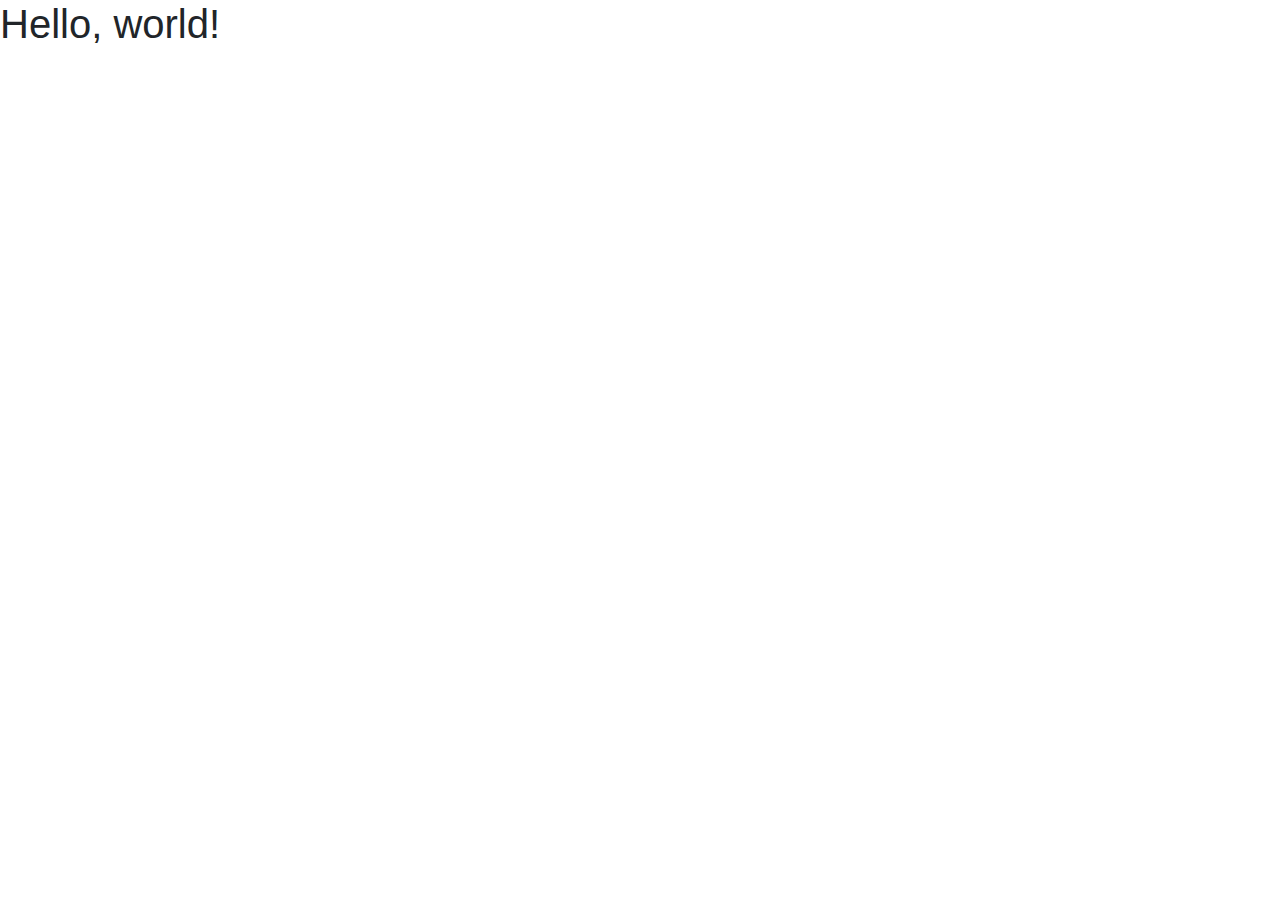
==== index.html @ e5454ae0 "first save bootstrap" ====
<!doctype html>
<html lang="en">
  <head>
    <!-- Required meta tags -->
    <meta charset="utf-8">
    <meta name="viewport" content="width=device-width, initial-scale=1, shrink-to-fit=no">

    <!-- Bootstrap CSS -->
    <link rel="stylesheet" href="https://stackpath.bootstrapcdn.com/bootstrap/4.4.1/css/bootstrap.min.css" integrity="sha384-Vkoo8x4CGsO3+Hhxv8T/Q5PaXtkKtu6ug5TOeNV6gBiFeWPGFN9MuhOf23Q9Ifjh" crossorigin="anonymous">
	<link href="css/styles.css" rel="stylesheet" type="text/css">
    <title>Hello, world!</title>
  </head>
  <body>
    <h1>Hello, world!</h1>

    <!-- Optional JavaScript -->
    <!-- jQuery first, then Popper.js, then Bootstrap JS -->
    <script src="https://code.jquery.com/jquery-3.4.1.slim.min.js" integrity="sha384-J6qa4849blE2+poT4WnyKhv5vZF5SrPo0iEjwBvKU7imGFAV0wwj1yYfoRSJoZ+n" crossorigin="anonymous"></script>
    <script src="https://cdn.jsdelivr.net/npm/popper.js@1.16.0/dist/umd/popper.min.js" integrity="sha384-Q6E9RHvbIyZFJoft+2mJbHaEWldlvI9IOYy5n3zV9zzTtmI3UksdQRVvoxMfooAo" crossorigin="anonymous"></script>
    <script src="https://stackpath.bootstrapcdn.com/bootstrap/4.4.1/js/bootstrap.min.js" integrity="sha384-wfSDF2E50Y2D1uUdj0O3uMBJnjuUD4Ih7YwaYd1iqfktj0Uod8GCExl3Og8ifwB6" crossorigin="anonymous"></script>
  </body>
</html>
---- css/styles.css ----
@charset "utf-8";
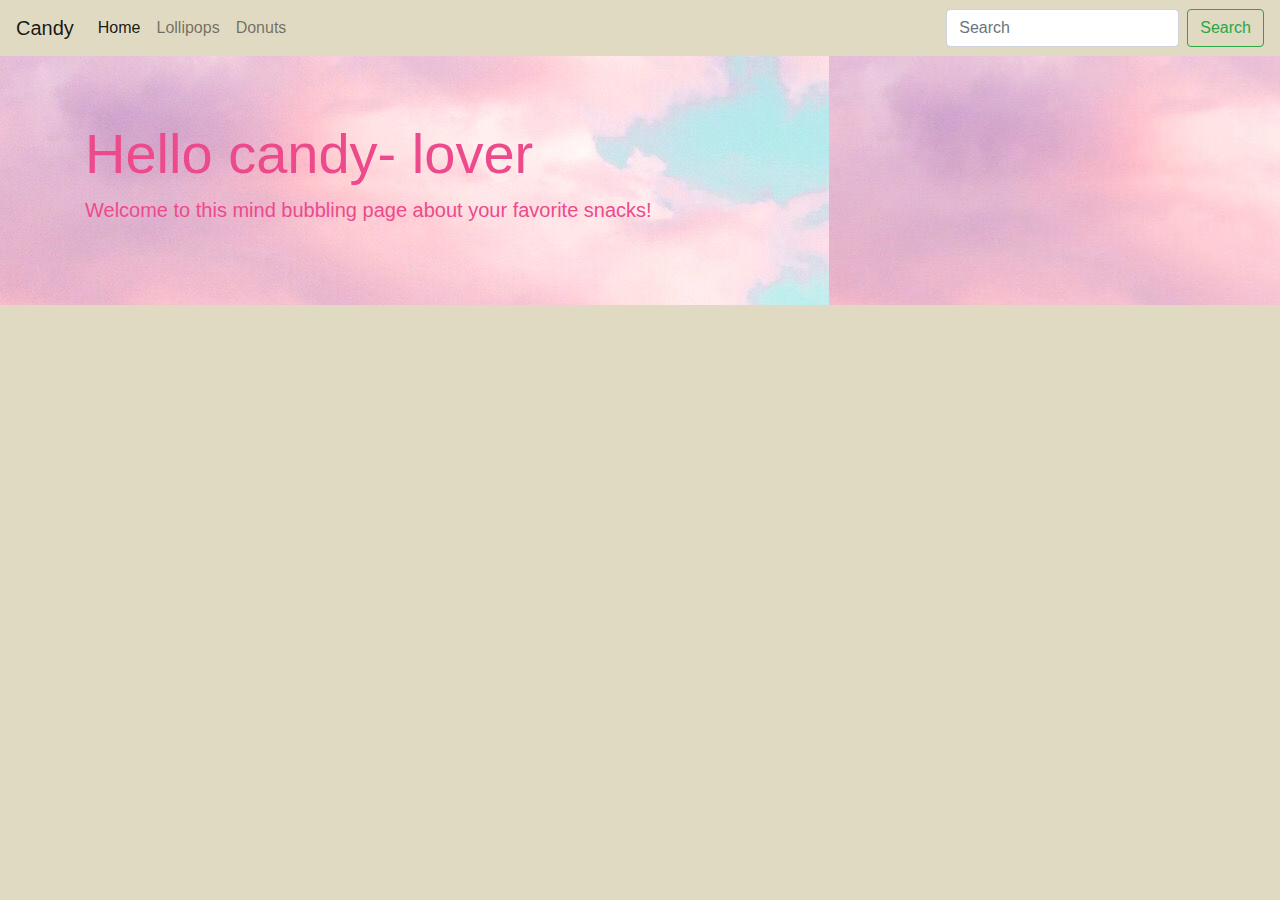
==== commit 7950b96f: "1st css save" ====
--- a/index.html
+++ b/index.html
@@ -6,17 +6,58 @@
     <meta name="viewport" content="width=device-width, initial-scale=1, shrink-to-fit=no">
 
     <!-- Bootstrap CSS -->
-    <link rel="stylesheet" href="https://stackpath.bootstrapcdn.com/bootstrap/4.4.1/css/bootstrap.min.css" integrity="sha384-Vkoo8x4CGsO3+Hhxv8T/Q5PaXtkKtu6ug5TOeNV6gBiFeWPGFN9MuhOf23Q9Ifjh" crossorigin="anonymous">
+    <link rel="stylesheet" href="css/bootstrap.min.css">
 	<link href="css/styles.css" rel="stylesheet" type="text/css">
     <title>Hello, world!</title>
   </head>
   <body>
-    <h1>Hello, world!</h1>
+<!-- top of the page -->
+	<nav class="navbar navbar-expand-lg navbar-light">
+  <a class="navbar-brand" href="#">Candy</a>
+  <button class="navbar-toggler" type="button" data-toggle="collapse" data-target="#navbarSupportedContent" aria-controls="navbarSupportedContent" aria-expanded="false" aria-label="Toggle navigation">
+    <span class="navbar-toggler-icon"></span>
+  </button>
+
+  <div class="collapse navbar-collapse" id="navbarSupportedContent">
+    <ul class="navbar-nav mr-auto">
+      <li class="nav-item active">
+        <a class="nav-link" href="#">Home <span class="sr-only">(current)</span></a>
+      </li>
+      <li class="nav-item">
+        <a class="nav-link" href="#">Lollipops</a>
+      </li>
+      <li class="nav-item dropdown">
+        <a class="nav-link" href="#" role="button" data-toggle="dropdown" aria-haspopup="true" aria-expanded="false">
+          Donuts
+        </a>
+        <div class="dropdown-menu" aria-labelledby="navbarDropdown">
+          <a class="dropdown-item" href="#">Action</a>
+          <a class="dropdown-item" href="#">Another action</a>
+          <div class="dropdown-divider"></div>
+          <a class="dropdown-item" href="#">Something else here</a>
+        </div>
+      </li>
+      <li>
+      </li>
+    </ul>
+    <form class="form-inline my-2 my-lg-0">
+      <input class="form-control mr-sm-2" type="search" placeholder="Search" aria-label="Search">
+      <button class="btn btn-outline-success my-2 my-sm-0" type="submit">Search</button>
+    </form>
+  </div>
+</nav>
+	  
+ <div class="jumbotron jumbotron-fluid col-lg-12">
+  <div class="container">
+    <h1 class="display-4">Hello candy- lover</h1>
+    <p class="lead">Welcome to this mind bubbling page about your favorite snacks!&nbsp; &nbsp;</p>
+  </div>
+</div>
+
 
     <!-- Optional JavaScript -->
-    <!-- jQuery first, then Popper.js, then Bootstrap JS -->
-    <script src="https://code.jquery.com/jquery-3.4.1.slim.min.js" integrity="sha384-J6qa4849blE2+poT4WnyKhv5vZF5SrPo0iEjwBvKU7imGFAV0wwj1yYfoRSJoZ+n" crossorigin="anonymous"></script>
-    <script src="https://cdn.jsdelivr.net/npm/popper.js@1.16.0/dist/umd/popper.min.js" integrity="sha384-Q6E9RHvbIyZFJoft+2mJbHaEWldlvI9IOYy5n3zV9zzTtmI3UksdQRVvoxMfooAo" crossorigin="anonymous"></script>
-    <script src="https://stackpath.bootstrapcdn.com/bootstrap/4.4.1/js/bootstrap.min.js" integrity="sha384-wfSDF2E50Y2D1uUdj0O3uMBJnjuUD4Ih7YwaYd1iqfktj0Uod8GCExl3Og8ifwB6" crossorigin="anonymous"></script>
+    <!-- jQuery first, Popper.js is included in bootstrap JS, then Bootstrap JS -->
+    <script src="js/jquery-3.4.1.slim.min"></script>
+    <script src="js/bootstrap.bundle.min.js"></script>
   </body>
 </html>--- a/css/styles.css
+++ b/css/styles.css
@@ -1 +1,12 @@
 @charset "utf-8";
+
+body {
+	background-color: #E1DAC2; 
+	color: #ED4A8C; 
+}
+
+.jumbotron-fluid {
+	background-image: url("../images/backgounnd2.jpg");
+}
+
+
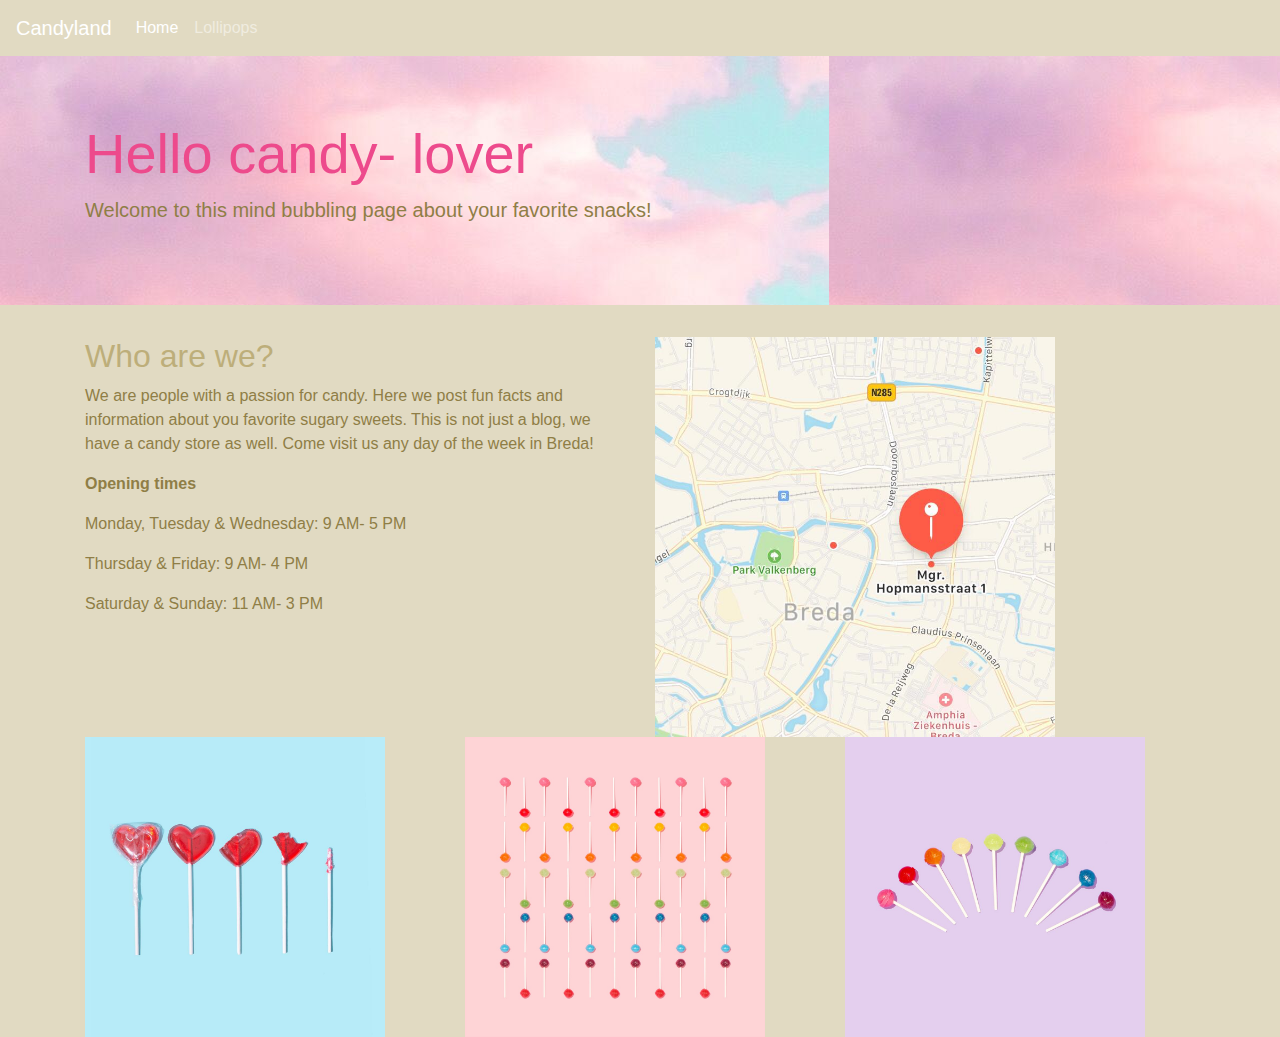
==== commit 28fb0571: "changes main page done" ====
--- a/index.html
+++ b/index.html
@@ -8,52 +8,77 @@
     <!-- Bootstrap CSS -->
     <link rel="stylesheet" href="css/bootstrap.min.css">
 	<link href="css/styles.css" rel="stylesheet" type="text/css">
-    <title>Hello, world!</title>
   </head>
-  <body>
-<!-- top of the page -->
-	<nav class="navbar navbar-expand-lg navbar-light">
-  <a class="navbar-brand" href="#">Candy</a>
-  <button class="navbar-toggler" type="button" data-toggle="collapse" data-target="#navbarSupportedContent" aria-controls="navbarSupportedContent" aria-expanded="false" aria-label="Toggle navigation">
+<!-- top of the page -->	
+<body>
+<header>
+  <nav class="navbar navbar-expand-lg navbar-dark">
+  <a class="navbar-brand" href="#">Candyland</a>
+  <button class="navbar-toggler" type="button" data-toggle="collapse" data-target="#navbarNav" aria-controls="navbarNav" aria-expanded="false" aria-label="Toggle navigation">
     <span class="navbar-toggler-icon"></span>
   </button>
-
-  <div class="collapse navbar-collapse" id="navbarSupportedContent">
-    <ul class="navbar-nav mr-auto">
+  <div class="collapse navbar-collapse" id="navbarNav">
+    <ul class="navbar-nav">
       <li class="nav-item active">
         <a class="nav-link" href="#">Home <span class="sr-only">(current)</span></a>
       </li>
       <li class="nav-item">
         <a class="nav-link" href="#">Lollipops</a>
       </li>
-      <li class="nav-item dropdown">
-        <a class="nav-link" href="#" role="button" data-toggle="dropdown" aria-haspopup="true" aria-expanded="false">
-          Donuts
-        </a>
-        <div class="dropdown-menu" aria-labelledby="navbarDropdown">
-          <a class="dropdown-item" href="#">Action</a>
-          <a class="dropdown-item" href="#">Another action</a>
-          <div class="dropdown-divider"></div>
-          <a class="dropdown-item" href="#">Something else here</a>
-        </div>
-      </li>
-      <li>
-      </li>
     </ul>
-    <form class="form-inline my-2 my-lg-0">
-      <input class="form-control mr-sm-2" type="search" placeholder="Search" aria-label="Search">
-      <button class="btn btn-outline-success my-2 my-sm-0" type="submit">Search</button>
-    </form>
   </div>
 </nav>
-	  
+</header>
+	
+<main>
  <div class="jumbotron jumbotron-fluid col-lg-12">
   <div class="container">
     <h1 class="display-4">Hello candy- lover</h1>
     <p class="lead">Welcome to this mind bubbling page about your favorite snacks!&nbsp; &nbsp;</p>
   </div>
 </div>
+	
+	<div class="container-fluid">
+</div>
+	<div class="container">
+  <div class="row">
+    <div class="col">
+		<h2> Who are we?</h2> 
+		<p>We are people with a passion for candy. Here we post fun facts and information about you favorite sugary sweets. This is not just a blog, we have a candy store as well. Come visit us any day of the week in Breda!</p>
+		<p> <strong>Opening times</strong>&nbsp;</p>
 
+<p>Monday, Tuesday & Wednesday: 9 AM- 5 PM</p>
+<p>Thursday & Friday: 9 AM- 4 PM</p>
+<p>Saturday & Sunday: 11 AM- 3 PM</p>
+<p>&nbsp; </p>
+    </div>
+    <div class="col">
+      <img src="images/breda.jpg" alt="map of breda" style="width:400px;height400px;"> 
+    </div>
+	  <div>
+		  <p>
+		  </p>
+	  </div>
+		</div>
+	</div>
+	<div class="container-fluid">
+	</div>
+<div class="container">
+  <div class="row">
+    <div class="col-sm">
+      <img src="images/hartlolly.jpg" alt="lolly" style="width:300px;height:300px;">
+    </div>
+    <div class="col-sm">
+      <img src="images/rijlolly.jpg" alt="lolly" style="width:300px;height:300px;">
+    </div>
+    <div class="col-sm">
+      <img src="images/rondlolly.jpg" alt="lolly" style="width:300px;height:300px;">
+    </div>
+  </div>
+</div>
+	
+	
+	</main>
 
     <!-- Optional JavaScript -->
     <!-- jQuery first, Popper.js is included in bootstrap JS, then Bootstrap JS -->
--- a/css/styles.css
+++ b/css/styles.css
@@ -5,8 +5,21 @@
 	color: #ED4A8C; 
 }
 
+.header {
+	background-color: #A3904F;
+}
+
 .jumbotron-fluid {
 	background-image: url("../images/backgounnd2.jpg");
 }
 
-
+h2 {
+	color: #BDAE7A; 
+}
+p {
+	color: #8F7E46
+}
+img {
+  width: 100%;
+  height: auto;
+}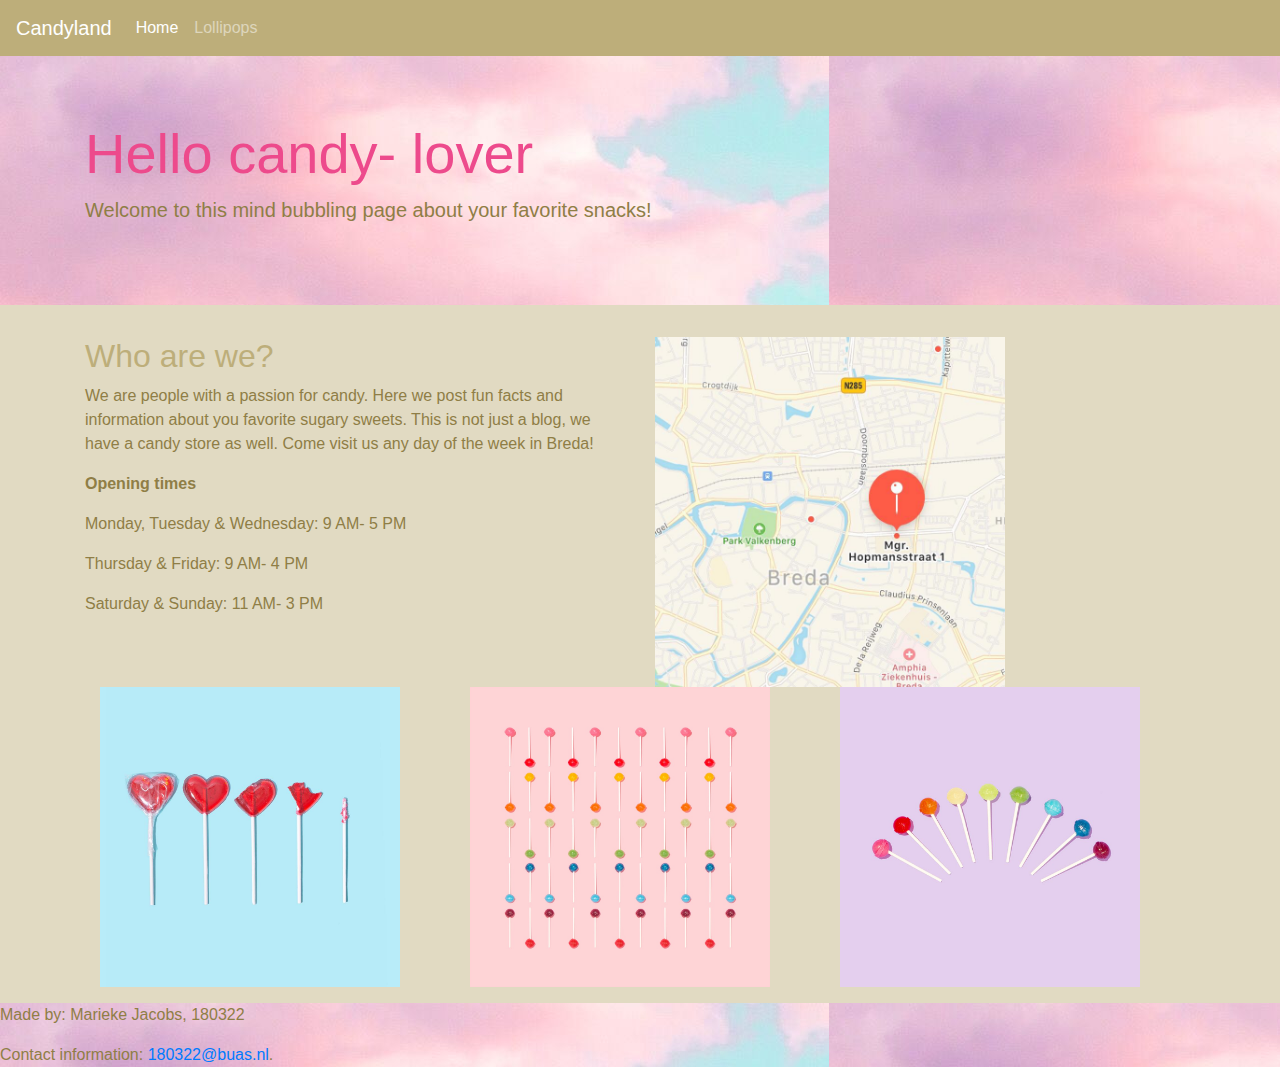
==== commit eedc0d12: "main page done" ====
--- a/index.html
+++ b/index.html
@@ -9,6 +9,7 @@
     <link rel="stylesheet" href="css/bootstrap.min.css">
 	<link href="css/styles.css" rel="stylesheet" type="text/css">
   </head>
+		
 <!-- top of the page -->	
 <body>
 <header>
@@ -38,12 +39,11 @@
   </div>
 </div>
 	
-	<div class="container-fluid">
-</div>
-	<div class="container">
+	
+<div class="container">
   <div class="row">
     <div class="col">
-		<h2> Who are we?</h2> 
+      <h2> Who are we?</h2> 
 		<p>We are people with a passion for candy. Here we post fun facts and information about you favorite sugary sweets. This is not just a blog, we have a candy store as well. Come visit us any day of the week in Breda!</p>
 		<p> <strong>Opening times</strong>&nbsp;</p>
 
@@ -53,16 +53,12 @@
 <p>&nbsp; </p>
     </div>
     <div class="col">
-      <img src="images/breda.jpg" alt="map of breda" style="width:400px;height400px;"> 
+      <img src="images/breda.jpg" alt="map of breda" style="width:350px;height350px;">
     </div>
-	  <div>
-		  <p>
-		  </p>
-	  </div>
-		</div>
-	</div>
-	<div class="container-fluid">
-	</div>
+  </div>	
+	
+	
+
 <div class="container">
   <div class="row">
     <div class="col-sm">
@@ -75,11 +71,23 @@
       <img src="images/rondlolly.jpg" alt="lolly" style="width:300px;height:300px;">
     </div>
   </div>
+
 </div>
 	
-	
-	</main>
-
+<div class="container-fluid">
+	</div>
+<div class="container">
+  <div class="row">
+		<p>
+	  </p>
+		</div>
+	</div>	
+</main>
+<footer class="footer"> 
+	<p>Made by: Marieke Jacobs, 180322</p>
+  <p>Contact information: <a href="mailto:180322@buas.nl">
+	  180322@buas.nl</a>.</p>
+</footer>
     <!-- Optional JavaScript -->
     <!-- jQuery first, Popper.js is included in bootstrap JS, then Bootstrap JS -->
     <script src="js/jquery-3.4.1.slim.min"></script>
--- a/css/styles.css
+++ b/css/styles.css
@@ -1,12 +1,12 @@
 @charset "utf-8";
 
-body {
+main {
 	background-color: #E1DAC2; 
 	color: #ED4A8C; 
 }
 
-.header {
-	background-color: #A3904F;
+.navbar {
+	background-color: #BDAE7A;
 }
 
 .jumbotron-fluid {
@@ -22,4 +22,7 @@
 img {
   width: 100%;
   height: auto;
-}+}
+.footer {
+	background-image: url("../images/backgounnd2.jpg")
+}
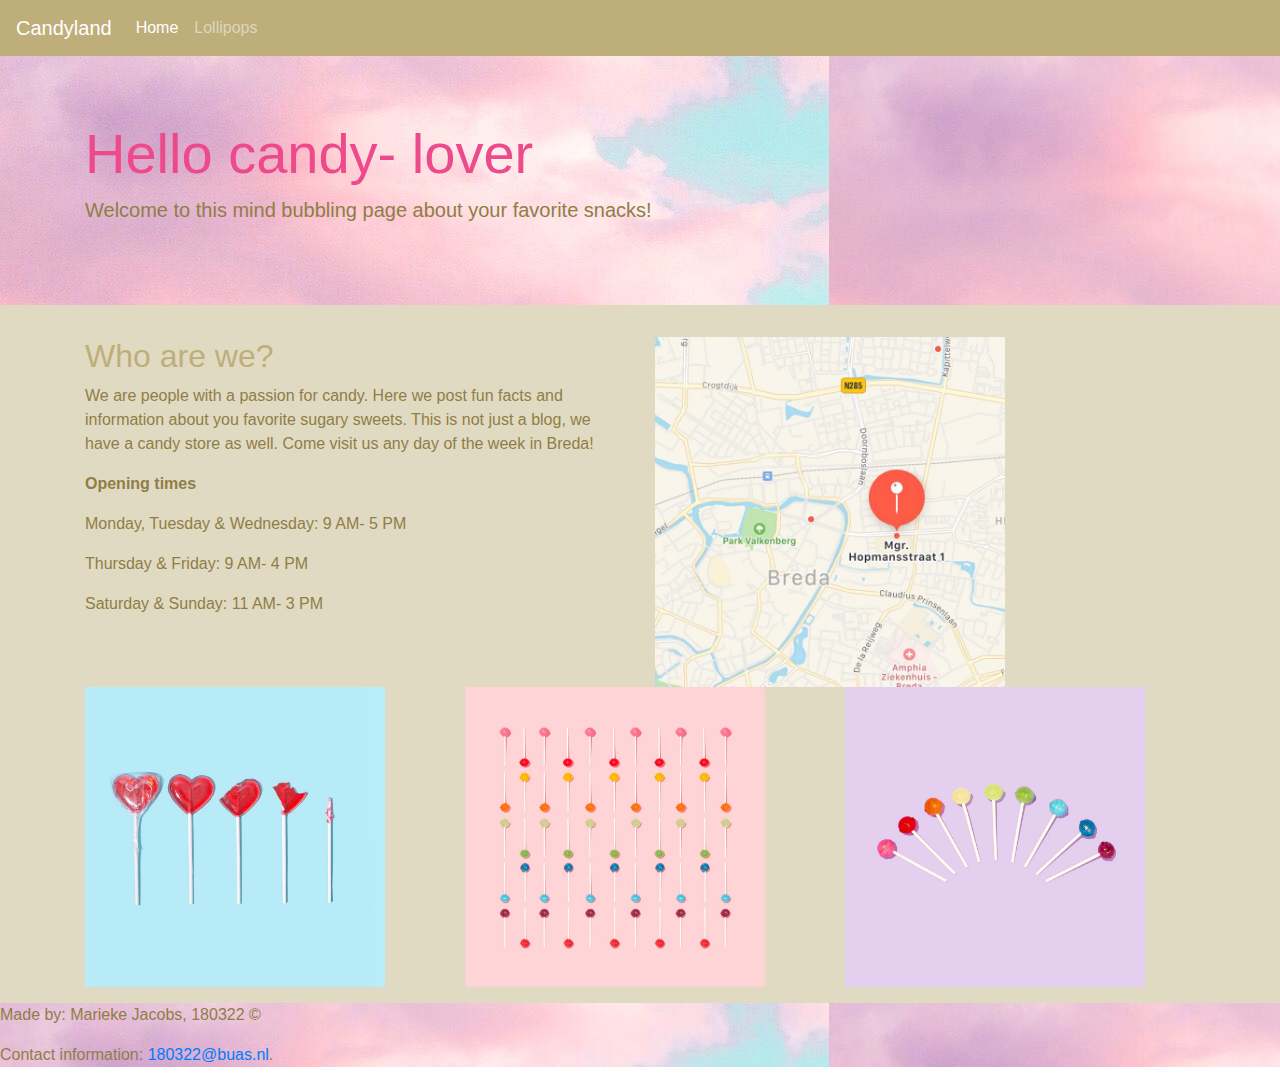
==== commit 3d11222a: "last save for feedback 18-3" ====
--- a/index.html
+++ b/index.html
@@ -24,7 +24,7 @@
         <a class="nav-link" href="#">Home <span class="sr-only">(current)</span></a>
       </li>
       <li class="nav-item">
-        <a class="nav-link" href="#">Lollipops</a>
+        <a class="nav-link" href="indexpage2.html">Lollipops</a>
       </li>
     </ul>
   </div>
@@ -33,7 +33,7 @@
 	
 <main>
  <div class="jumbotron jumbotron-fluid col-lg-12">
-  <div class="container">
+ <div class="container">
     <h1 class="display-4">Hello candy- lover</h1>
     <p class="lead">Welcome to this mind bubbling page about your favorite snacks!&nbsp; &nbsp;</p>
   </div>
@@ -55,14 +55,14 @@
     <div class="col">
       <img src="images/breda.jpg" alt="map of breda" style="width:350px;height350px;">
     </div>
-  </div>	
-	
+  </div>
+	</div>
 	
 
 <div class="container">
   <div class="row">
     <div class="col-sm">
-      <img src="images/hartlolly.jpg" alt="lolly" style="width:300px;height:300px;">
+		<img src="images/hartlolly.jpg" alt="lolly" style="width:300px;height:300px;">
     </div>
     <div class="col-sm">
       <img src="images/rijlolly.jpg" alt="lolly" style="width:300px;height:300px;">
@@ -84,7 +84,7 @@
 	</div>	
 </main>
 <footer class="footer"> 
-	<p>Made by: Marieke Jacobs, 180322</p>
+	<p>Made by: Marieke Jacobs, 180322 &copy;</p>
   <p>Contact information: <a href="mailto:180322@buas.nl">
 	  180322@buas.nl</a>.</p>
 </footer>
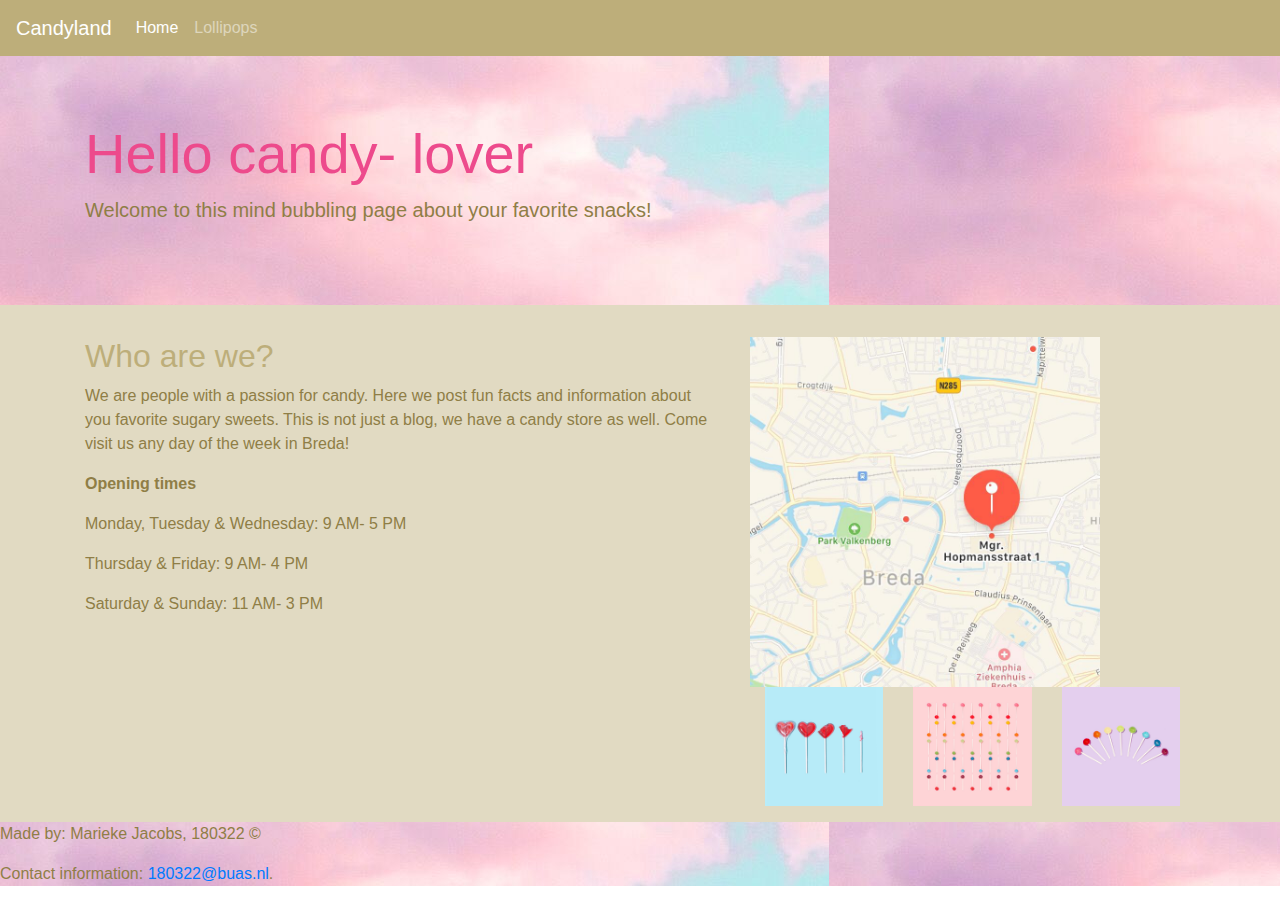
==== commit fc94d5e8: "done after feedback 2 19-3 12.30" ====
--- a/index.html
+++ b/index.html
@@ -14,14 +14,14 @@
 <body>
 <header>
   <nav class="navbar navbar-expand-lg navbar-dark">
-  <a class="navbar-brand" href="#">Candyland</a>
+  <a class="navbar-brand" href="index.html">Candyland</a>
   <button class="navbar-toggler" type="button" data-toggle="collapse" data-target="#navbarNav" aria-controls="navbarNav" aria-expanded="false" aria-label="Toggle navigation">
     <span class="navbar-toggler-icon"></span>
   </button>
   <div class="collapse navbar-collapse" id="navbarNav">
     <ul class="navbar-nav">
       <li class="nav-item active">
-        <a class="nav-link" href="#">Home <span class="sr-only">(current)</span></a>
+        <a class="nav-link" href="index.html">Home <span class="sr-only">(current)</span></a>
       </li>
       <li class="nav-item">
         <a class="nav-link" href="indexpage2.html">Lollipops</a>
@@ -32,7 +32,7 @@
 </header>
 	
 <main>
- <div class="jumbotron jumbotron-fluid col-lg-12">
+ <div class="jumbotron jumbotron-fluid col-lg-12 col-md-12 col-sm-12">
  <div class="container">
     <h1 class="display-4">Hello candy- lover</h1>
     <p class="lead">Welcome to this mind bubbling page about your favorite snacks!&nbsp; &nbsp;</p>
@@ -42,7 +42,7 @@
 	
 <div class="container">
   <div class="row">
-    <div class="col">
+    <div class="col-lg-7 col-md-7 col-sm-6">
       <h2> Who are we?</h2> 
 		<p>We are people with a passion for candy. Here we post fun facts and information about you favorite sugary sweets. This is not just a blog, we have a candy store as well. Come visit us any day of the week in Breda!</p>
 		<p> <strong>Opening times</strong>&nbsp;</p>
@@ -52,23 +52,19 @@
 <p>Saturday & Sunday: 11 AM- 3 PM</p>
 <p>&nbsp; </p>
     </div>
-    <div class="col">
+    <div class="col-lg-5 col-md-5 col-sm-3">
       <img src="images/breda.jpg" alt="map of breda" style="width:350px;height350px;">
-    </div>
-  </div>
-	</div>
-	
-
+		
 <div class="container">
   <div class="row">
-    <div class="col-sm">
-		<img src="images/hartlolly.jpg" alt="lolly" style="width:300px;height:300px;">
+    <div class="col-lg-4 col-md-4 col-sm-4">
+		<img src="images/hartlolly.jpg" alt="lolly" class="img-resposive">
     </div>
-    <div class="col-sm">
-      <img src="images/rijlolly.jpg" alt="lolly" style="width:300px;height:300px;">
+    <div class="col-lg-4 col-md-4 col-sm-4">
+      <img src="images/rijlolly.jpg" alt="lolly" class="img-resposive">
     </div>
-    <div class="col-sm">
-      <img src="images/rondlolly.jpg" alt="lolly" style="width:300px;height:300px;">
+    <div class="col-lg-4 col-md-4 col-sm-4">
+      <img src="images/rondlolly.jpg" alt="lolly" class="img-resposive">
     </div>
   </div>
 
